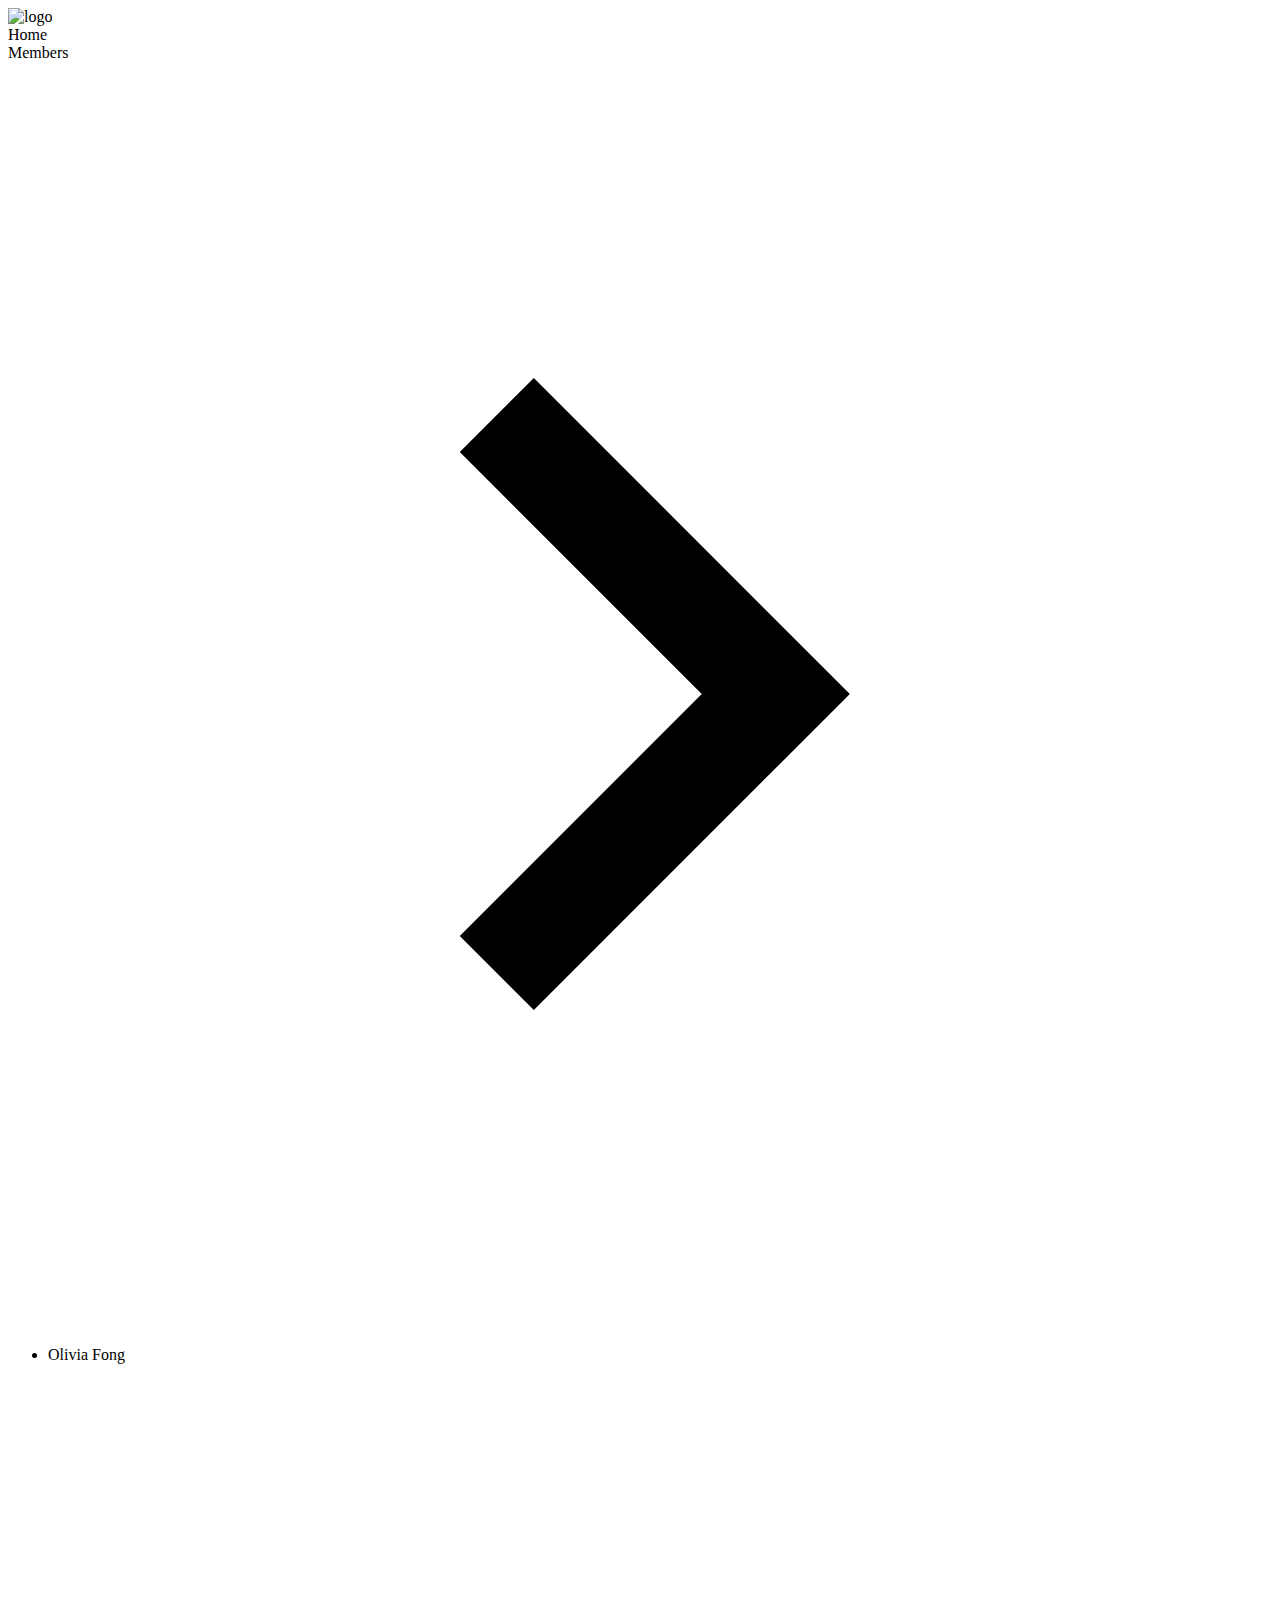
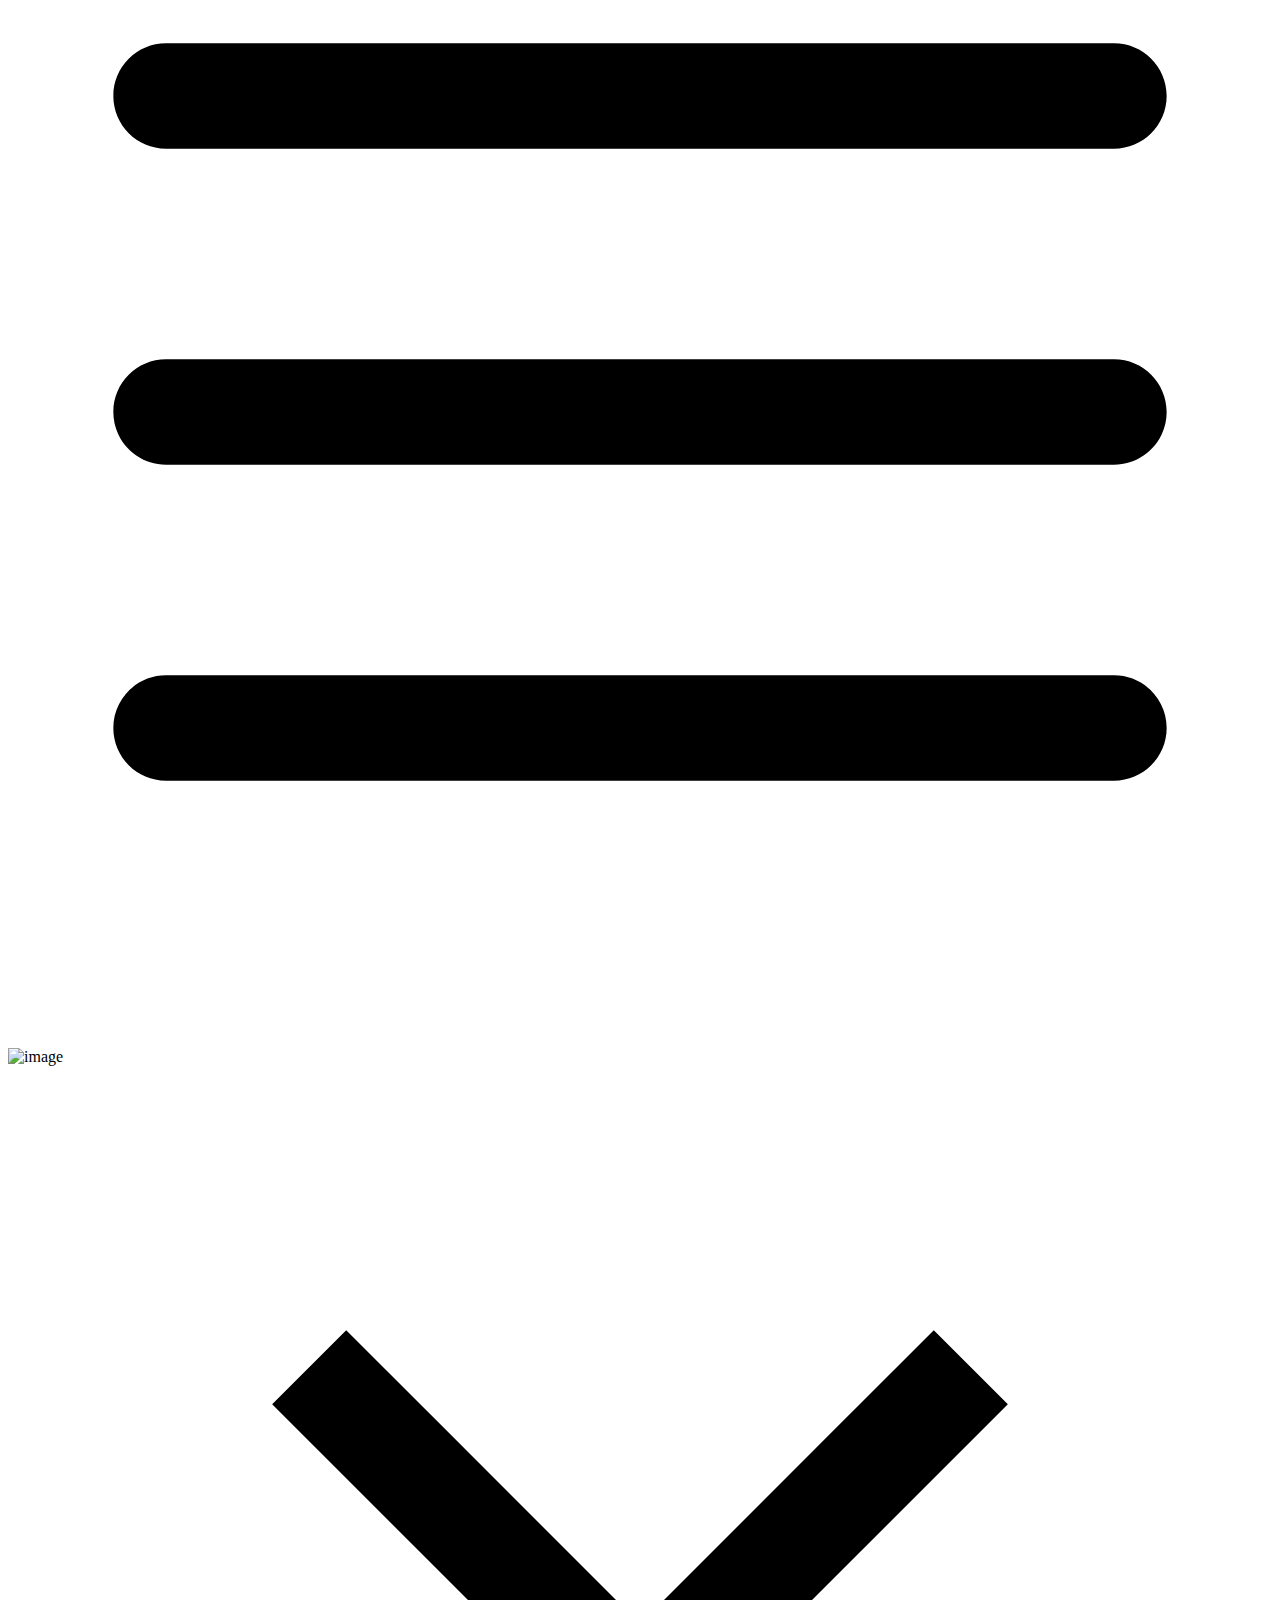
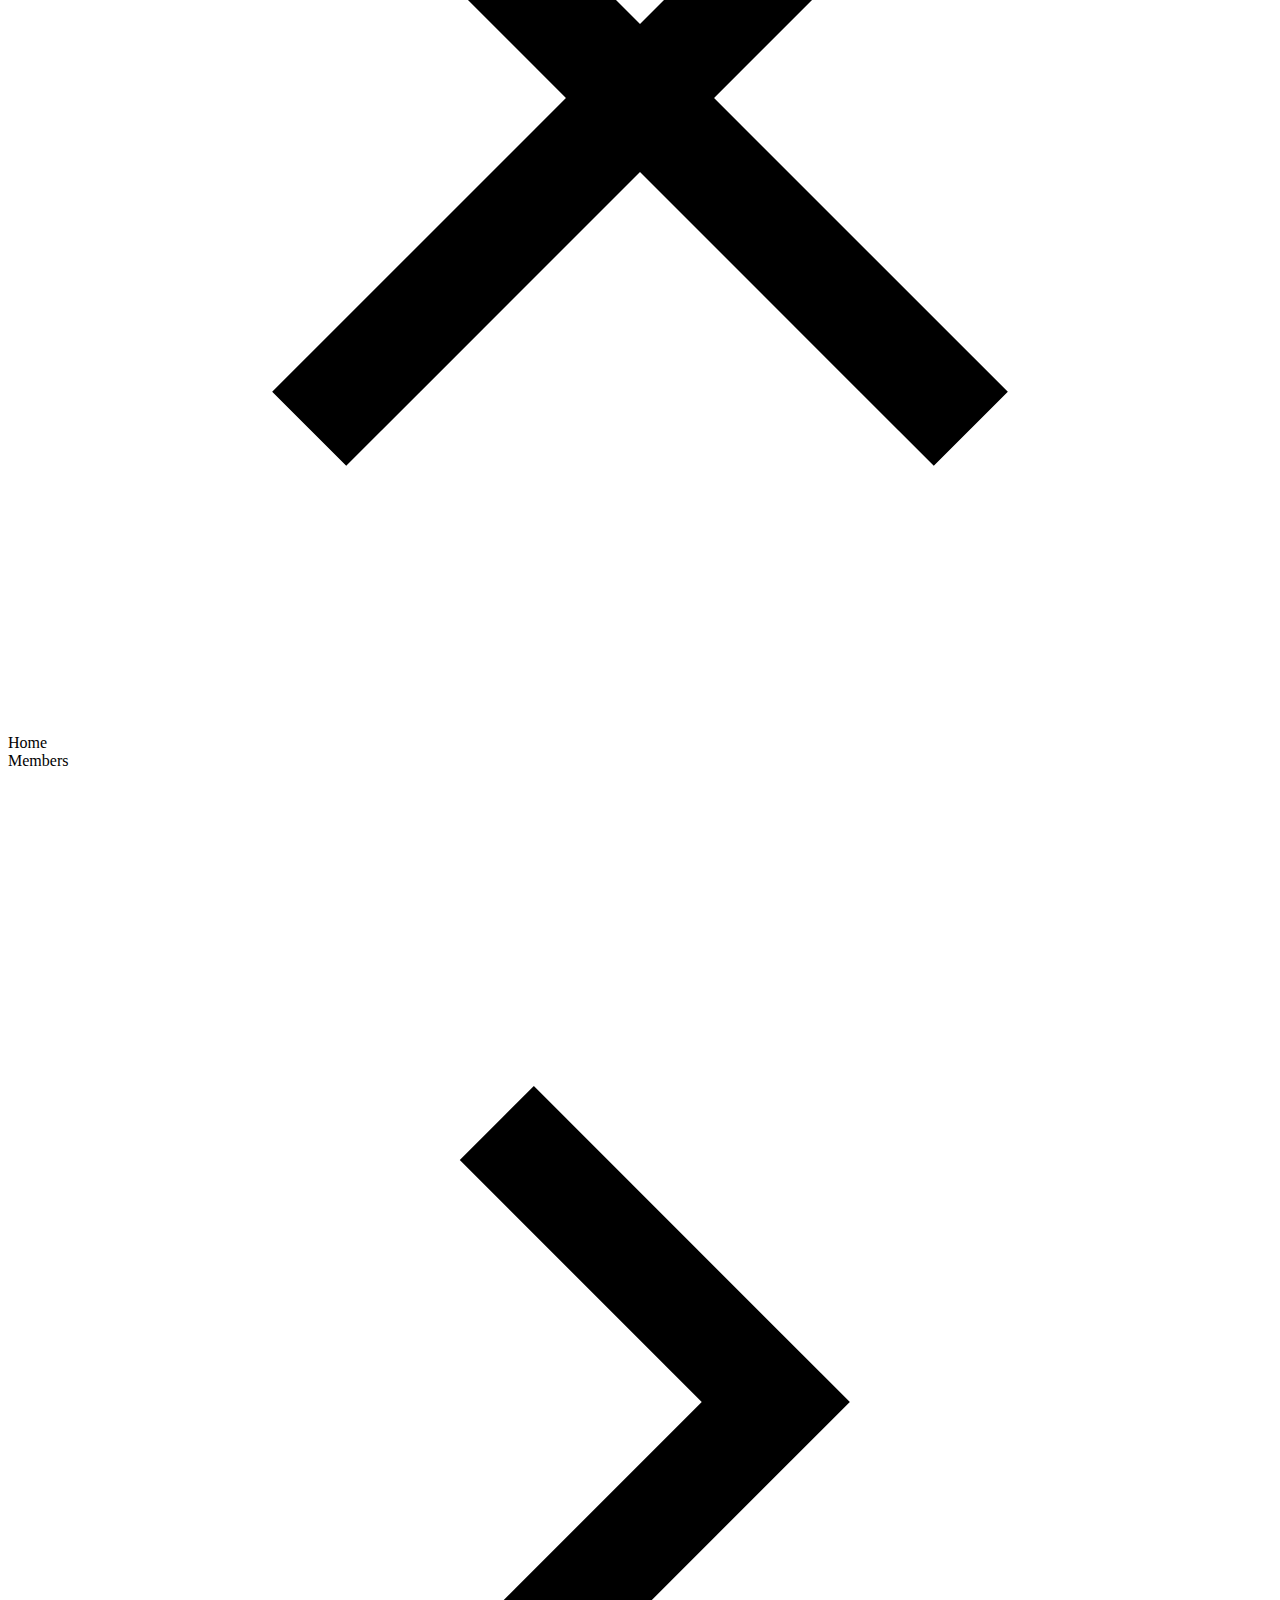
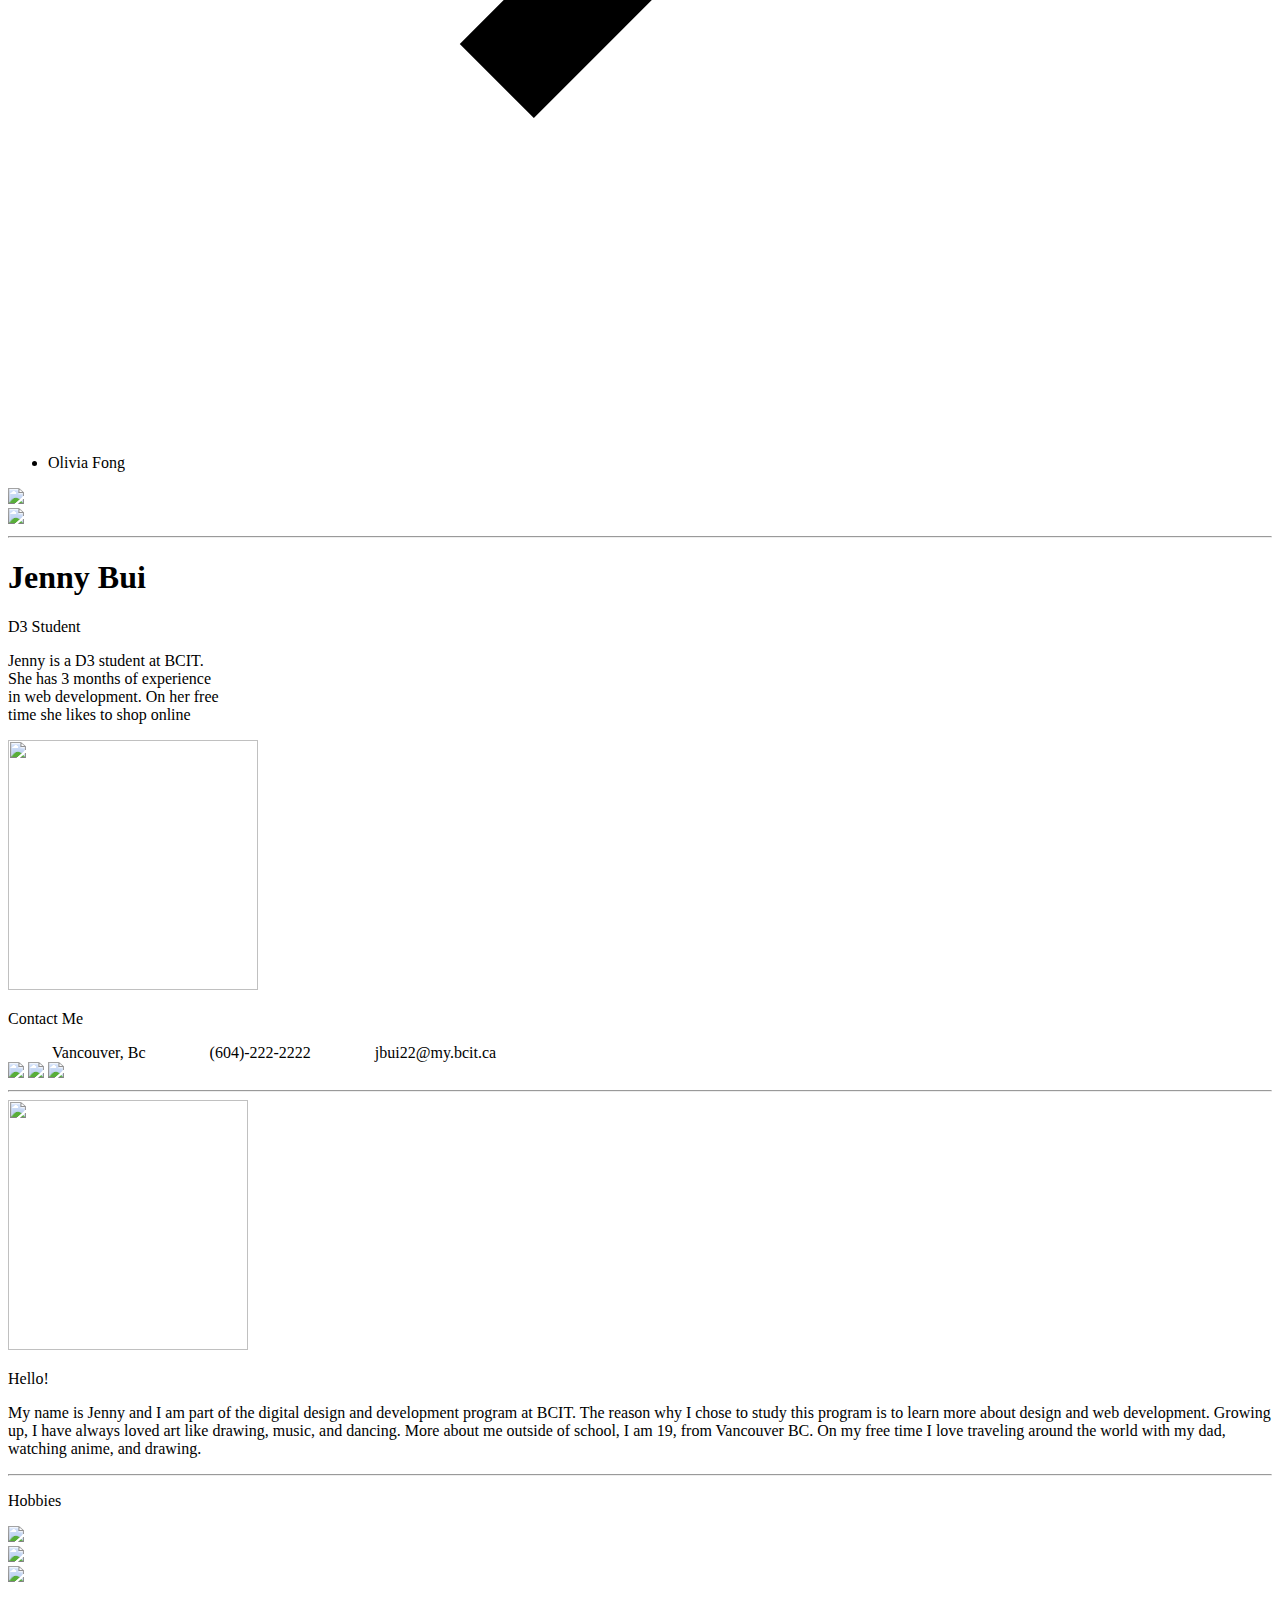
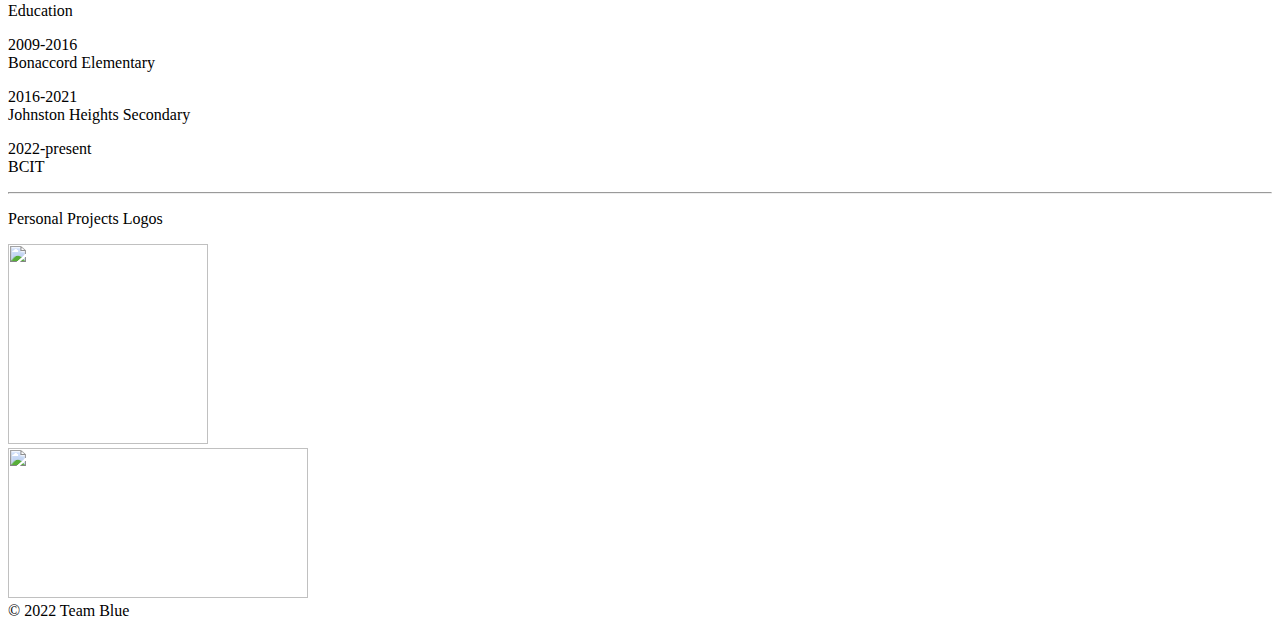
==== jenny-profile.html @ 0dcc8e55 "Create jenny-profile.html" ====
<!DOCTYPE html>
<html lang="en">

<head>
  <title>Jenny's Personal Profile</title>
  <meta charset=" UTF-8">
  <meta http-equiv="X-UA-compatible" content="If-edge">
  <meta name="viewpoint" content="width-device-width, intial-scale-1.0">
  <link rel="stylesheet" href="jenny-style.css">
</head>


<body>

  <div>
    <link href="./nav-bar.css" rel="stylesheet" />
    <div class="nav-bar-container">
      <header data-="" role="Header" class="nav-bar-header">
        <div class="nav-bar-container1">
          <div class="nav-bar-container2">
            <img alt="logo" src="assets/logo-200h.png" class="nav-bar-image" />
            <div class="nav-bar-nav">
              <nav class="navigation-links1-nav navigation-links1-root-class-name12">
                <span class="navigation-links1-text"><span>Home</span></span>
                <div data=""="-dropdown" class="navigation-links1--dropdown list-item">
                  <div data=""="-dropdown-toggle" class="navigation-links1-dropdown-toggle">
                    <span class="navigation-links1-text1">Members</span>
                    <div data=""="-dropdown-arrow" class="navigation-links1-dropdown-arrow">
                      <svg viewBox="0 0 1024 1024" class="navigation-links1-icon">
                        <path d="M366 708l196-196-196-196 60-60 256 256-256 256z"></path>
                      </svg>
                    </div>
                  </div>
                  <ul data=""="-dropdown-list" class="navigation-links1-dropdown-list">
                    <li data=""="-dropdown" class="navigation-links1-dropdown list-item">
                      <div data=""="-dropdown-toggle" class="navigation-links1-dropdown-toggle1">
                        <div class="navigation-links1-container">
                          <span class="navigation-links1-text2">Olivia Fong</span>
                        </div>
                      </div>
                    </li>
                  </ul>
                </div>
              </nav>
            </div>
          </div>
        </div>
        <div data="" role="BurgerMenu" class="nav-bar-burger-menu">
          <svg viewBox="0 0 1024 1024" class="nav-bar-icon">
            <path
              d="M128 554.667h768c23.552 0 42.667-19.115 42.667-42.667s-19.115-42.667-42.667-42.667h-768c-23.552 0-42.667 19.115-42.667 42.667s19.115 42.667 42.667 42.667zM128 298.667h768c23.552 0 42.667-19.115 42.667-42.667s-19.115-42.667-42.667-42.667h-768c-23.552 0-42.667 19.115-42.667 42.667s19.115 42.667 42.667 42.667zM128 810.667h768c23.552 0 42.667-19.115 42.667-42.667s-19.115-42.667-42.667-42.667h-768c-23.552 0-42.667 19.115-42.667 42.667s19.115 42.667 42.667 42.667z">
            </path>
          </svg>
        </div>
        <div data="" role="MobileMenu" class="nav-bar-mobile-menu">
          <nav class="nav-bar-nav1">
            <div class="nav-bar-container3">
              <img alt="image" src="" class="nav-bar-image1" />
              <div data="" role="CloseMobileMenu" class="nav-bar-close-mobile-menu">
                <svg viewBox="0 0 1024 1024" class="nav-bar-icon2">
                  <path
                    d="M810 274l-238 238 238 238-60 60-238-238-238 238-60-60 238-238-238-238 60-60 238 238 238-238z">
                  </path>
                </svg>
              </div>
            </div>
            <nav class="navigation-links1-nav navigation-links1-root-class-name14">
              <span class="navigation-links1-text"><span>Home</span></span>
              <div data=""="-dropdown" class="navigation-links1--dropdown list-item">
                <div data=""="-dropdown-toggle" class="navigation-links1-dropdown-toggle">
                  <span class="navigation-links1-text1">Members</span>
                  <div data=""="-dropdown-arrow" class="navigation-links1-dropdown-arrow">
                    <svg viewBox="0 0 1024 1024" class="navigation-links1-icon">
                      <path d="M366 708l196-196-196-196 60-60 256 256-256 256z"></path>
                    </svg>
                  </div>
                </div>
                <ul data=""="-dropdown-list" class="navigation-links1-dropdown-list">
                  <li data=""="-dropdown" class="navigation-links1-dropdown list-item">
                    <div data=""="-dropdown-toggle" class="navigation-links1-dropdown-toggle1">
                      <div class="navigation-links1-container">
                        <span class="navigation-links1-text2">Olivia Fong</span>
                      </div>
                    </div>
                  </li>
                </ul>
              </div>
            </nav>
          </nav>
        </div>
      </header>
    </div>
  </div>



  <div class="background2">
    <img src="images/rectangle.png">
  </div>

  <div class="container">
    <div class=" aura"> <img src="images/aura (4).png"> </div>

    <hr class="line2">

    <div class=content>
      <div class="info">
        <div class=name>
          <h1>
            <span class="word">Jenny<span class="superscript"></span> </span>
            <span class="word">Bui</span>
          </h1>
        </div>

        <div class=occupation> D3 Student</div>
        <div class=desc>
          <p>Jenny is a D3 student at BCIT. <br> She has 3 months of experience<br> in web development. On her
            free
            <br> time she likes to shop online <br>
          </p>
        </div>
      </div>
      <div class="pfp"><img src="images/pfp.png" width="250px" height="250">
      </div>
    </div>





    <div class="contact">
      <div class="contact-body">

        <p>Contact Me</p>

        <div class="box"></div>


      </div>


      <div class="info">
        <div> &nbsp; &nbsp; &nbsp;&nbsp; &nbsp;&nbsp; &nbsp;Vancouver, Bc
          &nbsp;&nbsp;&nbsp;&nbsp;&nbsp;&nbsp;&nbsp;&nbsp;&nbsp; &nbsp; &nbsp; &nbsp;(604)-222-2222
          &nbsp;&nbsp;&nbsp;&nbsp;&nbsp;&nbsp;&nbsp;&nbsp; &nbsp; &nbsp; &nbsp; jbui22@my.bcit.ca &nbsp;&nbsp;
          &nbsp; </div>
      </div>
      <div class="icons">
        <img src="images/location.png">
        <img src="images/call.png">
        <img src="images/mail.png" ">
            </div>

            <hr>

        </div>









        <div class=" aboutme">
        <div class="image2"><img src="images/pfp2.jpg" width="240px" height="250px"></div>

        <div>

          <p class="abouttitle">Hello!</p>
          <p class="para"> My name is Jenny and I am part of the digital design and development program at BCIT. The
            reason why I chose to study this program is to learn more about design and web development. Growing up,
            I have always loved art like drawing, music, and dancing.
            More about me outside of school, I am 19, from Vancouver BC. On my free time I love traveling around the
            world with my dad, watching anime, and drawing. </p>
        </div>


      </div>


      <hr class="line3">

      <div class="hobbies">

        <p class="hobbies-title">Hobbies</p>

        <div class="drawings">

          <div class="drawing1">
            <img src="images/drawing1.jpg" width=195px;>
          </div>
          <div class="drawing2">
            <img src="images/drawing2.jpg" width="195px">
          </div>
          <div class="drawing3">
            <img src="images/drawing3.jpg" width="195px">
          </div>
        </div>
      </div>



      <div class="education">
        <p class="edutitle">Education</p>
        <div class="edubox">
          <div class="education1"></div>
          <div class="education2"></div>
          <div class="education3"></div>
        </div>

        <div class="schools">
          <p class="elem"> 2009-2016 <br> Bonaccord Elementary</p>
          <p class="high"> 2016-2021 <br> Johnston Heights Secondary</p>
          <p class="uni"> 2022-present <br> BCIT</p>
        </div>

      </div>



      <div class="personalprojects">

        <hr>
        <p class="titlepp">Personal Projects Logos</p>

        <div class="logos">
          <div class="project1">
            <img src="images/logo1.png" width="200px" height="200px">
          </div>
          <div class="project2">
            <img src="images/shapes gradient.png" width="300px" height="150px">
          </div>
        </div>


        <div>
          <link href="./footer.css" rel="stylesheet" />
          <div class="footer-container">
            <div class="footer-section-seperator"></div>
            <div class="footer-container1">
              <span class="footer-text"><span>© 2022 Team Blue</span></span>
            </div>
          </div>
        </div>




      </div>

</body>

<html>

</html>
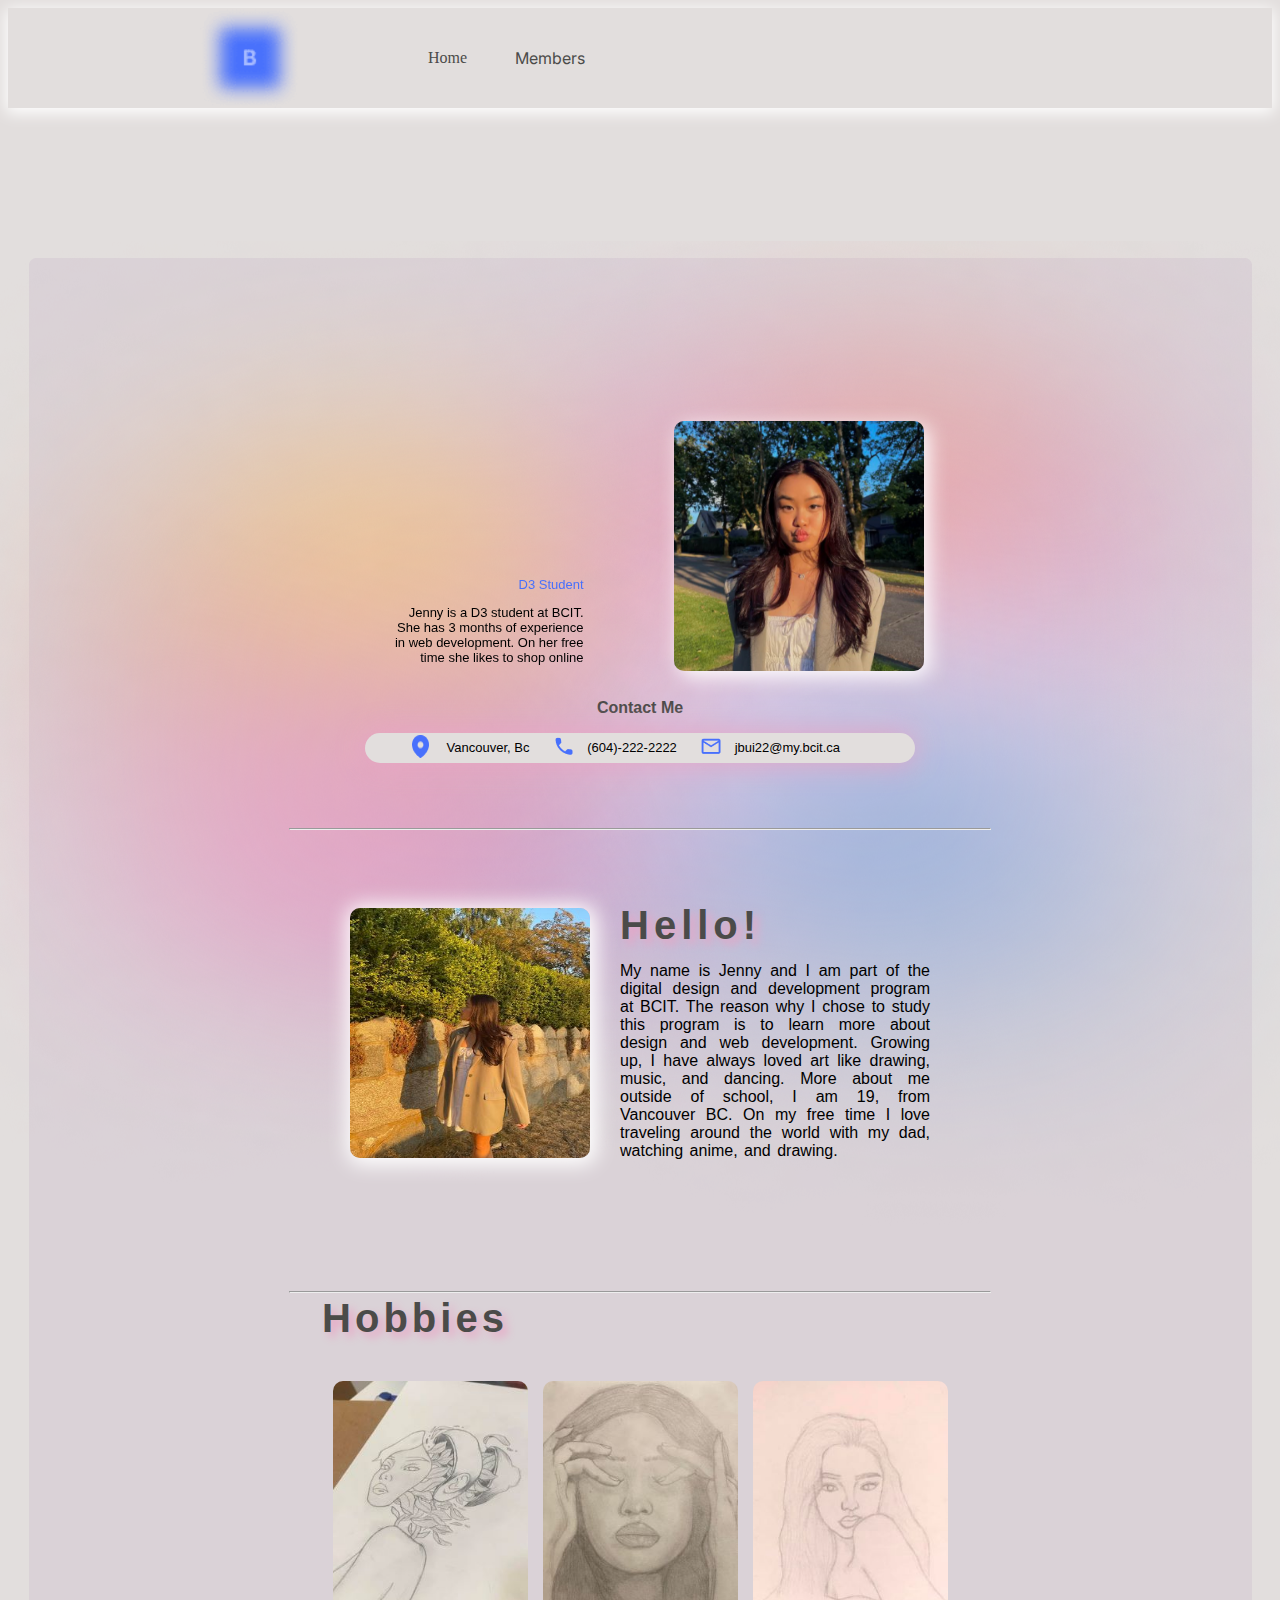
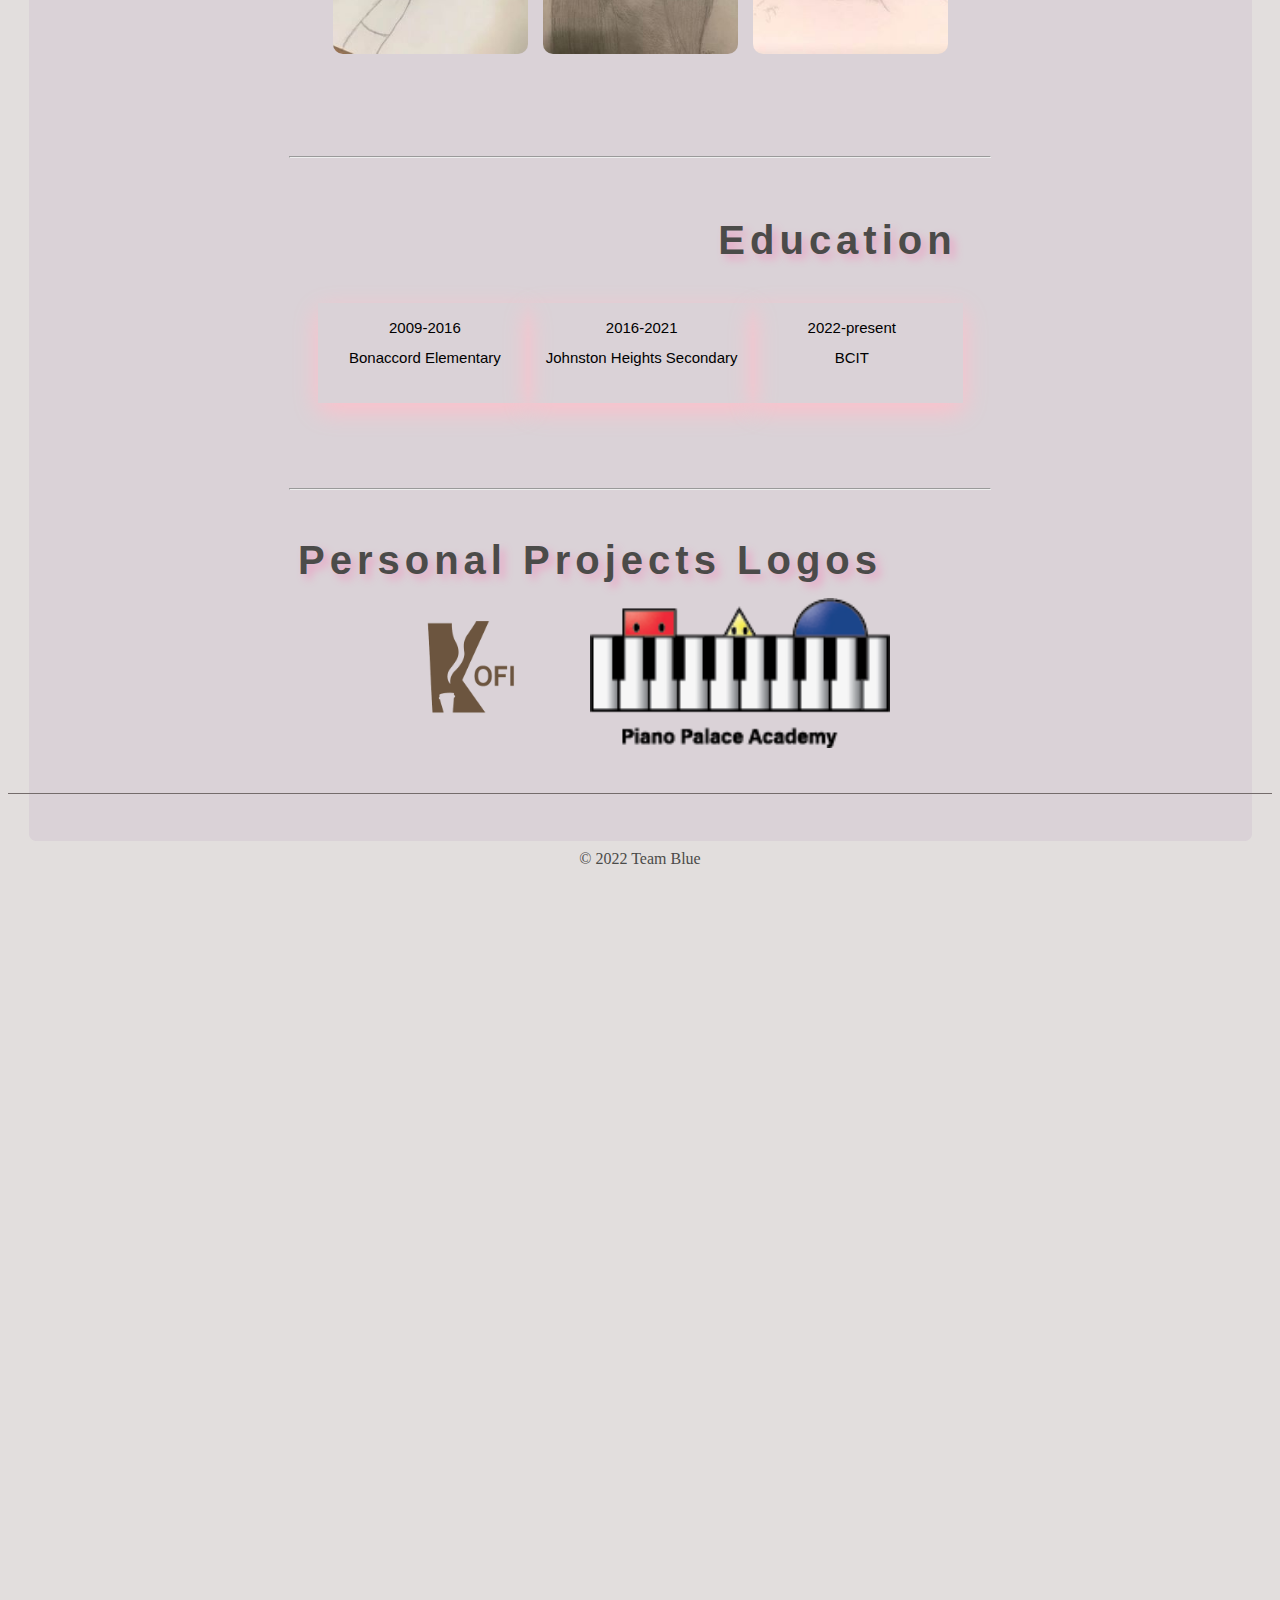
==== commit a33e28ed: "main" ====
--- a/jenny-profile.html
+++ b/jenny-profile.html
@@ -7,6 +7,18 @@
   <meta http-equiv="X-UA-compatible" content="If-edge">
   <meta name="viewpoint" content="width-device-width, intial-scale-1.0">
   <link rel="stylesheet" href="jenny-style.css">
+  <link
+      rel="stylesheet"
+      href="https://fonts.googleapis.com/css2?family=Inter:wght@100;200;300;400;500;600;700;800;900&amp;display=swap"
+      data-tag="font"
+    />
+    <link
+      rel="stylesheet"
+      href="https://fonts.googleapis.com/css2?family=DM+Mono:ital,wght@0,300;0,400;0,500;1,300;1,400;1,500&amp;display=swap"
+      data-tag="font"
+    />
+    <link rel="stylesheet" href="./style.css" />
+
 </head>
 
 
@@ -15,82 +27,34 @@
   <div>
     <link href="./nav-bar.css" rel="stylesheet" />
     <div class="nav-bar-container">
-      <header data-="" role="Header" class="nav-bar-header">
+      <header data-role="Header" class="nav-bar-header">
         <div class="nav-bar-container1">
           <div class="nav-bar-container2">
-            <img alt="logo" src="assets/logo-200h.png" class="nav-bar-image" />
+            <a href="index.html" class="nav-bar-navlink">
+              <img
+                alt="logo"
+                src="assets/blueteam-logo.png"
+                class="nav-bar-logo"
+              />
+            </a>
             <div class="nav-bar-nav">
-              <nav class="navigation-links1-nav navigation-links1-root-class-name12">
-                <span class="navigation-links1-text"><span>Home</span></span>
-                <div data=""="-dropdown" class="navigation-links1--dropdown list-item">
-                  <div data=""="-dropdown-toggle" class="navigation-links1-dropdown-toggle">
-                    <span class="navigation-links1-text1">Members</span>
-                    <div data=""="-dropdown-arrow" class="navigation-links1-dropdown-arrow">
-                      <svg viewBox="0 0 1024 1024" class="navigation-links1-icon">
-                        <path d="M366 708l196-196-196-196 60-60 256 256-256 256z"></path>
-                      </svg>
-                    </div>
-                  </div>
-                  <ul data=""="-dropdown-list" class="navigation-links1-dropdown-list">
-                    <li data=""="-dropdown" class="navigation-links1-dropdown list-item">
-                      <div data=""="-dropdown-toggle" class="navigation-links1-dropdown-toggle1">
-                        <div class="navigation-links1-container">
-                          <span class="navigation-links1-text2">Olivia Fong</span>
-                        </div>
-                      </div>
-                    </li>
-                  </ul>
-                </div>
+              <nav
+                class="navigation-links1-nav navigation-links1-root-class-name12"
+              >
+                <a href="index.html" class="navigation-links1-text">
+                  <span>Home</span>
+                </a>
+                <a href="members.html" class="navigation-links1-text1">
+                  <span>Members</span>
+                </a>
               </nav>
             </div>
           </div>
-        </div>
-        <div data="" role="BurgerMenu" class="nav-bar-burger-menu">
-          <svg viewBox="0 0 1024 1024" class="nav-bar-icon">
-            <path
-              d="M128 554.667h768c23.552 0 42.667-19.115 42.667-42.667s-19.115-42.667-42.667-42.667h-768c-23.552 0-42.667 19.115-42.667 42.667s19.115 42.667 42.667 42.667zM128 298.667h768c23.552 0 42.667-19.115 42.667-42.667s-19.115-42.667-42.667-42.667h-768c-23.552 0-42.667 19.115-42.667 42.667s19.115 42.667 42.667 42.667zM128 810.667h768c23.552 0 42.667-19.115 42.667-42.667s-19.115-42.667-42.667-42.667h-768c-23.552 0-42.667 19.115-42.667 42.667s19.115 42.667 42.667 42.667z">
-            </path>
-          </svg>
-        </div>
-        <div data="" role="MobileMenu" class="nav-bar-mobile-menu">
-          <nav class="nav-bar-nav1">
-            <div class="nav-bar-container3">
-              <img alt="image" src="" class="nav-bar-image1" />
-              <div data="" role="CloseMobileMenu" class="nav-bar-close-mobile-menu">
-                <svg viewBox="0 0 1024 1024" class="nav-bar-icon2">
-                  <path
-                    d="M810 274l-238 238 238 238-60 60-238-238-238 238-60-60 238-238-238-238 60-60 238 238 238-238z">
-                  </path>
-                </svg>
-              </div>
-            </div>
-            <nav class="navigation-links1-nav navigation-links1-root-class-name14">
-              <span class="navigation-links1-text"><span>Home</span></span>
-              <div data=""="-dropdown" class="navigation-links1--dropdown list-item">
-                <div data=""="-dropdown-toggle" class="navigation-links1-dropdown-toggle">
-                  <span class="navigation-links1-text1">Members</span>
-                  <div data=""="-dropdown-arrow" class="navigation-links1-dropdown-arrow">
-                    <svg viewBox="0 0 1024 1024" class="navigation-links1-icon">
-                      <path d="M366 708l196-196-196-196 60-60 256 256-256 256z"></path>
-                    </svg>
-                  </div>
-                </div>
-                <ul data=""="-dropdown-list" class="navigation-links1-dropdown-list">
-                  <li data=""="-dropdown" class="navigation-links1-dropdown list-item">
-                    <div data=""="-dropdown-toggle" class="navigation-links1-dropdown-toggle1">
-                      <div class="navigation-links1-container">
-                        <span class="navigation-links1-text2">Olivia Fong</span>
-                      </div>
-                    </div>
-                  </li>
-                </ul>
-              </div>
-            </nav>
-          </nav>
         </div>
       </header>
     </div>
   </div>
+  
 
 
 
--- a/jenny-style.css
+++ b/jenny-style.css
@@ -0,0 +1,867 @@
+
+
+
+
+.navigation-links1-nav {
+  flex: 0 0 auto;
+  width: auto;
+  display: flex;
+  align-items: center;
+  flex-direction: row;
+}
+.navigation-links1-text {
+  color: var(--dl-color-colours-text);
+  transition: 0.3s;
+  text-decoration: none;
+}
+.navigation-links1-text:hover {
+  color: var(--dl-color-colours-dove-gray);
+}
+.navigation-links1-text1 {
+  color: var(--dl-color-colours-text);
+  transition: 0.3s;
+  margin-left: var(--dl-space-space-tripleunit);
+  text-decoration: none;
+}
+.navigation-links1-text1:hover {
+  color: var(--dl-color-colours-dove-gray);
+}
+
+
+
+
+
+
+
+
+.navigation-links1-root-class-name12 {
+  align-self: center;
+  margin-left: var(--dl-space-space-sixunit);
+}
+@media(max-width: 767px) {
+  .navigation-links1-nav {
+    width: auto;
+    height: 24px;
+    align-items: flex-start;
+    flex-direction: row;
+  }
+  .navigation-links1-text {
+    margin-bottom: var(--dl-space-space-unit);
+  }
+  .navigation-links1-text1 {
+    margin-bottom: var(--dl-space-space-unit);
+  }
+  .navigation-links1-root-class-name12 {
+    margin-left: 0px;
+  }
+}
+@media(max-width: 479px) {
+  .navigation-links1-nav {
+    height: 24px;
+    align-items: flex-start;
+    flex-direction: row;
+  }
+  .navigation-links1-root-class-name12 {
+    margin-left: var(--dl-space-space-doubleunit);
+  }
+}
+
+.nav-bar-container {
+  width: 100%;
+  height: 100px;
+  display: flex;
+  position: relative;
+  align-items: flex-start;
+  flex-direction: column;
+}
+.nav-bar-header {
+  width: 100%;
+  display: flex;
+  max-width: auto;
+  box-shadow: 0px 3px 15px 2px #ffffff;
+  align-items: center;
+  justify-content: space-between;
+  background-color: var(--dl-color-colours-bg-color);
+}
+.nav-bar-container1 {
+  display: flex;
+  align-items: center;
+  margin-left: var(--dl-space-space-sixunit);
+  justify-content: center;
+}
+.nav-bar-container2 {
+  flex: 0 0 auto;
+  display: flex;
+  align-items: center;
+  margin-left: var(--dl-space-space-sixunit);
+  flex-direction: row;
+}
+.nav-bar-navlink {
+  display: contents;
+}
+.nav-bar-logo {
+  width: 100px;
+  height: 100px;
+  text-decoration: none;
+}
+.nav-bar-nav {
+  display: flex;
+  align-items: center;
+  padding-left: 32px;
+  flex-direction: row;
+}
+
+
+
+
+
+
+
+@media(max-width: 767px) {
+  .nav-bar-header {
+    padding-left: 32px;
+    padding-right: 32px;
+  }
+  .nav-bar-container2 {
+    width: auto;
+    height: auto;
+    margin-left: 0px;
+  }
+  .nav-bar-nav {
+    width: 411px;
+    height: auto;
+  }
+}
+@media(max-width: 479px) {
+  .nav-bar-header {
+    height: 112px;
+    padding-top: 0px;
+    padding-left: 0px;
+    padding-right: 0px;
+    padding-bottom: 0px;
+  }
+  .nav-bar-container1 {
+    position: relative;
+  }
+  .nav-bar-container2 {
+    top: -30px;
+    left: -70px;
+    width: 289px;
+    height: 58px;
+    position: absolute;
+    margin-left: 0px;
+    flex-direction: row;
+    justify-content: center;
+  }
+  .nav-bar-logo {
+    width: 63px;
+    height: 63px;
+    margin-right: 0px;
+  }
+  .nav-bar-nav {
+    width: auto;
+    margin-right: var(--dl-space-space-doubleunit);
+    padding-left: 0px;
+  }
+}
+
+
+
+body {
+
+  overflow-y: scroll;
+  overflow-x: hidden;
+  background-color: rgba(226, 222, 221, 1);
+}
+
+.container {
+  display: flex;
+  justify-content: center;
+  flex-direction: column;
+}
+
+
+.aura {
+
+  display: flex;
+  justify-content: center;
+  margin-top: -2200px;
+  height: 1000px;
+
+
+}
+
+
+.info {
+  margin-right: 15px;
+
+
+}
+
+.content {
+  position: relative;
+  bottom: 900px;
+  margin: auto;
+  display: flex;
+  justify-content: center;
+
+
+}
+
+.pfp img {
+
+  margin-left: 5px;
+  border-radius: 10px;
+  box-shadow: 5px 5px 20px white;
+
+}
+
+.occupation {
+  position: relative;
+  right: 70px;
+  top: -35px;
+  text-align: right;
+  font-family: Arial, Helvetica, sans-serif;
+  color: rgba(72, 112, 252, 1)
+}
+
+
+.desc {
+  position: relative;
+  right: 70px;
+  top: -35px;
+  font-weight: 10px;
+  font-family: Arial, Helvetica, sans-serif;
+  font-size: small;
+  text-align: right;
+}
+
+
+
+.box {
+  border-radius: 15px;
+  height: 30px;
+  width: 550px;
+  background-color: rgba(226, 222, 221, 1);
+  box-shadow: 0px 0px 30px rgba(233, 165, 197, 1);
+}
+
+
+
+.contact-body {
+  display: flex;
+  align-items: center;
+  flex-direction: column;
+  margin-top: -930px;
+  font-family: Arial, Helvetica, sans-serif;
+  font-weight: 600;
+  color: rgba(75, 75, 73, 1);
+
+}
+
+
+.icons {
+  display: flex;
+  justify-content: center;
+  gap: 123px;
+  margin-right: 145px;
+  margin-top: -20px;
+
+}
+
+.info {
+  text-align: center;
+  margin-top: -23px;
+  font-family: Arial, Helvetica, sans-serif;
+  font-size: small;
+}
+
+
+
+@keyframes pop-word {
+  to {
+    transform: rotateX(0);
+  }
+}
+
+@keyframes show {
+  to {
+    opacity: 1;
+  }
+}
+
+h1 {
+  color: rgba(75, 75, 73, 1);
+  font-family: Arial, Helvetica, sans-serif;
+  font-size: 4rem;
+  line-height: 1;
+  letter-spacing: 8px;
+}
+
+.word {
+  display: block;
+  animation: show 0.01s forwards, pop-word 1.5s forwards;
+  animation-timing-function: cubic-bezier(0.14, 1.23, 0.33, 1.16);
+  opacity: 0;
+  transform: rotateX(120deg);
+  transform-origin: 50% 100%;
+}
+
+.word:nth-of-type(2) {
+  margin-left: 170px;
+
+  animation-delay: 1.5s;
+
+  color: rgba(72, 112, 252, 1);
+}
+
+
+.abouttitle {
+  text-align: start;
+  font-family: Arial, Helvetica, sans-serif;
+  font-weight: 600;
+  font-size: 40px;
+  letter-spacing: 5px;
+  margin-bottom: -2px;
+  color: rgba(75, 75, 73, 1);
+  text-shadow: 5px 5px 8px rgba(233, 165, 197, 1);
+
+
+}
+
+.aboutme {
+  width: fit-content;
+  display: flex;
+  flex-direction: row;
+  width: 580px;
+  align-self: center;
+  margin-top: -750px;
+  margin-bottom: 500px;
+  font-family: Arial, Helvetica, sans-serif;
+  word-spacing: 2px;
+  text-align: justify;
+  grid-area: a;
+}
+
+.image2 img {
+  display: flex;
+  margin-right: 30px;
+  margin-top: 45px;
+  border-radius: 10px;
+  box-shadow: 2px 2px 20px 5px white;
+}
+
+
+
+.drawings img {
+  border-radius: 10px;
+}
+
+.drawings {
+
+  display: flex;
+  margin-bottom: 3000px;
+  gap: 15px;
+
+}
+
+.drawing1 img:hover {
+  transform: scale(1.2);
+  box-shadow: 0px 0px 30px 10px white;
+
+
+
+}
+
+.drawing2 img:hover {
+  transform: scale(1.2);
+  box-shadow: 0px 0px 30px 10px white;
+
+
+}
+
+.drawing3 img:hover {
+  transform: scale(1.2);
+  box-shadow: 0px 0px 30px 10px white;
+
+}
+
+.hobbies-title {
+  color: rgba(75, 75, 73, 1);
+  font-family: Arial, Helvetica, sans-serif;
+  font-weight: 600;
+  margin-top: -40px;
+  letter-spacing: 4px;
+  font-size: 40px;
+  text-shadow: 5px 5px 8px rgba(233, 165, 197, 1);
+  display: flex;
+  justify-content: center;
+  margin-right: 450px;
+
+
+}
+
+.hobbies {
+  margin-top: -420px;
+  display: flex;
+  align-items: center;
+  flex-direction: column;
+
+}
+
+.background2 {
+  display: flex;
+  justify-content: center;
+  margin-top: 150px;
+
+
+
+
+}
+
+
+.education1 {
+  width: 210px;
+  height: 100px;
+  box-shadow: pink 0px 8px 24px;
+
+
+}
+
+
+.education2 {
+  width: 225px;
+  height: 100px;
+  box-shadow: pink 0px 8px 24px;
+
+}
+
+
+.education3 {
+  width: 210px;
+  height: 100px;
+
+  box-shadow: pink 0px 8px 24px;
+
+
+}
+
+.edubox {
+  display: flex;
+  justify-content: center;
+}
+
+.education {
+  display: flex;
+  justify-content: center;
+  flex-direction: column;
+  position: relative;
+  bottom: 2880px;
+
+}
+
+.edutitle {
+  display: flex;
+  justify-content: center;
+  font-size: 40px;
+  font-family: Arial, Helvetica, sans-serif;
+  font-weight: 600;
+  letter-spacing: 5px;
+  color: rgba(75, 75, 73, 1);
+  text-shadow: 5px 5px 8px rgba(233, 165, 197, 1);
+  margin-left: 395px;
+
+}
+
+hr {
+  display: flex;
+  width: 700px;
+  background-color: white;
+  margin-top: 70px;
+
+}
+
+.schools {
+  display: flex;
+  justify-content: center;
+  gap: 60px;
+  margin-top: -105px;
+  margin-right: 60px;
+  font-family: Arial, Helvetica, sans-serif;
+  font-size: 15px;
+  line-height: 30px;
+
+}
+
+.elem {
+  text-align: center;
+  position: relative;
+  left: 15px;
+
+}
+
+.high {
+  text-align: center;
+}
+
+.uni {
+  text-align: center;
+  position: relative;
+  left: 10px;
+}
+
+.line2 {
+  position: relative;
+  top: -20px;
+}
+
+.line3 {
+  position: relative;
+  bottom: -10px;
+}
+
+
+
+.titlepp {
+  font-size: 40px;
+  font-family: Arial, Helvetica, sans-serif;
+  font-weight: 600;
+  letter-spacing: 5px;
+  color: rgba(75, 75, 73, 1);
+  text-shadow: 5px 5px 8px rgba(233, 165, 197, 1);
+  margin-right: 100px;
+}
+
+.personalprojects {
+  display: flex;
+  flex-direction: column;
+  text-align: center;
+  margin-top: -2850px;
+}
+
+.logos {
+  display: flex;
+  justify-content: center;
+
+}
+
+
+
+.project1 {
+  margin-top: -50px;
+}
+
+.project2 {
+  margin-top: -25px;
+}
+
+
+
+
+.navigation-links1-nav {
+  flex: 0 0 auto;
+  display: flex;
+  align-items: center;
+  flex-direction: row;
+}
+
+.navigation-links1-text {
+  color: var(--dl-color-colours-text);
+}
+
+.navigation-links1--dropdown {
+  cursor: pointer;
+  display: inline-block;
+  position: relative;
+  border-radius: 2px;
+}
+
+.navigation-links1-dropdown-toggle {
+  fill: #595959;
+  color: #595959;
+  width: 100%;
+  display: inline-flex;
+  align-items: center;
+  margin-left: 32px;
+  border-radius: 2px;
+}
+
+.navigation-links1-text1 {
+  font-size: 16px;
+  font-style: normal;
+  text-align: center;
+  font-family: Inter;
+  font-weight: 400;
+  line-height: 1.55;
+  margin-right: 4px;
+  text-transform: none;
+  vertical-align: middle;
+  text-decoration: none;
+}
+
+.navigation-links1-dropdown-arrow {
+  transition: 0.3s;
+}
+
+.navigation-links1-icon {
+  width: 24px;
+  height: 24px;
+}
+
+.navigation-links1-dropdown-list {
+  left: 0%;
+  width: max-content;
+  display: none;
+  z-index: 100;
+  position: absolute;
+  min-width: 100%;
+  transition: 0.3s;
+  align-items: stretch;
+  border-radius: 4px;
+  flex-direction: column;
+  list-style-type: none;
+  list-style-position: inside;
+}
+
+.navigation-links1-dropdown {
+  top: 1px;
+  left: 22px;
+  width: 84px;
+  cursor: pointer;
+  display: inline-block;
+  position: absolute;
+}
+
+.navigation-links1-dropdown-toggle1 {
+  fill: #595959;
+  color: #595959;
+  width: auto;
+  display: inline-flex;
+  transition: 0.3s;
+  align-items: center;
+  padding-top: var(--dl-space-space-halfunit);
+  padding-left: var(--dl-space-space-halfunit);
+  border-radius: 4px;
+  padding-bottom: var(--dl-space-space-halfunit);
+  justify-content: center;
+}
+
+.navigation-links1-dropdown-toggle1:hover {
+  fill: #fff;
+  color: #fff;
+  background-color: #595959;
+}
+
+.navigation-links1-container {
+  flex: 0 0 auto;
+  width: auto;
+  height: auto;
+  display: flex;
+  position: relative;
+  flex-direction: column;
+}
+
+.navigation-links1-text2 {
+  width: 100%;
+  cursor: pointer;
+  display: flex;
+  font-size: 14px;
+  align-self: flex-end;
+  font-style: normal;
+  align-items: stretch;
+  font-weight: 500;
+  justify-content: center;
+}
+
+
+
+
+
+
+
+
+.navigation-links1-root-class-name12 {
+  margin-left: var(--dl-space-space-sixunit);
+}
+
+@media(max-width: 767px) {
+  .navigation-links1-nav {
+    align-items: flex-start;
+    flex-direction: column;
+  }
+
+  .navigation-links1-text {
+    margin-bottom: var(--dl-space-space-unit);
+  }
+}
+
+.nav-bar-container {
+  width: 100%;
+  height: 100px;
+  display: flex;
+  position: relative;
+  align-items: flex-start;
+  flex-direction: column;
+}
+
+.nav-bar-header {
+  width: 100%;
+  display: flex;
+  max-width: auto;
+  box-shadow: 0px 3px 15px 2px #ffffff;
+  align-items: center;
+  justify-content: space-between;
+  background-color: var(--dl-color-colours-bg-color);
+}
+
+.nav-bar-container1 {
+  display: flex;
+  align-items: center;
+  margin-left: var(--dl-space-space-sixunit);
+  justify-content: space-between;
+}
+
+.nav-bar-container2 {
+  flex: 0 0 auto;
+  display: flex;
+  align-items: center;
+  flex-direction: row;
+}
+
+.nav-bar-image {
+  width: 100px;
+  height: 100px;
+}
+
+.nav-bar-nav {
+  display: flex;
+  align-items: center;
+  padding-left: 32px;
+  flex-direction: row;
+}
+
+.nav-bar-burger-menu {
+  display: none;
+}
+
+.nav-bar-icon {
+  width: 16px;
+  height: 16px;
+  display: none;
+}
+
+.nav-bar-mobile-menu {
+  top: 0px;
+  left: 0px;
+  width: 100%;
+  height: 100vh;
+  display: none;
+  padding: 32px;
+  z-index: 100;
+  position: absolute;
+  flex-direction: column;
+  justify-content: space-between;
+  background-color: #fff;
+}
+
+.nav-bar-nav1 {
+  display: flex;
+  align-items: flex-start;
+  flex-direction: column;
+}
+
+.nav-bar-container3 {
+  width: 100%;
+  display: flex;
+  align-items: center;
+  margin-bottom: 48px;
+  justify-content: space-between;
+}
+
+.nav-bar-image1 {
+  height: 2rem;
+}
+
+.nav-bar-close-mobile-menu {
+  display: flex;
+  align-items: center;
+  justify-content: center;
+}
+
+.nav-bar-icon2 {
+  width: 16px;
+  height: 16px;
+}
+
+
+
+
+
+@media(max-width: 991px) {
+  .nav-bar-icon {
+    display: flex;
+  }
+}
+
+@media(max-width: 767px) {
+  .nav-bar-header {
+    padding-left: 32px;
+    padding-right: 32px;
+  }
+
+  .nav-bar-nav {
+    display: none;
+  }
+
+  .nav-bar-burger-menu {
+    display: flex;
+    align-items: center;
+    justify-content: center;
+  }
+}
+
+@media(max-width: 479px) {
+  .nav-bar-header {
+    padding: var(--dl-space-space-unit);
+  }
+
+  .nav-bar-mobile-menu {
+    padding: 16px;
+  }
+}
+
+
+.footer-container {
+  width: 100%;
+  height: 163px;
+  display: flex;
+  position: relative;
+  align-items: flex-start;
+  flex-direction: column;
+  justify-content: flex-start;
+}
+
+.footer-section-seperator {
+  flex: 0 0 auto;
+  width: 100%;
+  height: 0.5px;
+  display: flex;
+  margin-top: var(--dl-space-space-unit);
+  align-items: flex-start;
+  margin-bottom: var(--dl-space-space-unit);
+  background-color: var(--dl-color-colours-dove-gray);
+}
+
+.footer-container1 {
+  flex: 0 0 auto;
+  width: 100%;
+  height: 100px;
+  display: flex;
+  align-self: center;
+  align-items: center;
+  justify-content: center;
+}
+
+.footer-text {
+  color: var(--dl-color-colours-text);
+}
--- a/style.css
+++ b/style.css
@@ -0,0 +1,105 @@
+:root {
+  --dl-size-size-unit: 1rem;
+  --dl-space-space-unit: 1rem;
+  --dl-size-size-sixunit: 6rem;
+  --dl-color-colours-blue: rgba(72, 111, 251, 1);
+  --dl-color-colours-text: rgba(75, 75, 73, 1);
+  --dl-size-size-halfunit: 0.5rem;
+  --dl-color-colours-white: #ffffffff;
+  --dl-space-space-sixunit: 6rem;
+  --dl-size-size-doubleunit: 2rem;
+  --dl-size-size-tripleunit: 3rem;
+  --dl-space-space-halfunit: 0.5rem;
+  --dl-radius-radius-radius8: 8px;
+  --dl-color-colours-bg-color: #e2deddff;
+  --dl-color-default-dovegray: rgba(116, 108, 107, 1);
+  --dl-space-space-doubleunit: 2rem;
+  --dl-space-space-tripleunit: 3rem;
+  --dl-color-colours-dove-gray: #746c6bff;
+  --dl-color-default-lightblue: rgba(163, 183, 255, 1);
+  --dl-color-colours-pale-slate: #bcbbbcff;
+  --dl-color-default-naturalgray: rgba(142, 138, 135, 1);
+  --dl-color-default-backgroundcolour: rgba(226, 222, 221, 1);
+}
+
+.list {
+  width: 100%;
+  margin: 1em 0px 1em 0px;
+  display: block;
+  padding: 0px 0px 0px 1.5rem;
+  list-style-type: none;
+  list-style-position: outside;
+}
+.button {
+  color: var(--dl-color-colours-text);
+  display: inline-block;
+  padding: 0.5rem 1rem;
+  font-family: Inter;
+  border-color: var(--dl-color-colours-text);
+  border-width: 1px;
+  border-radius: 4px;
+  background-color: #FFFFFF;
+}
+
+.input {
+  color: var(--dl-color-colours-text);
+  cursor: auto;
+  padding: 0.5rem 1rem;
+  font-family: Inter;
+  border-color: var(--dl-color-colours-text);
+  border-width: 1px;
+  border-radius: 4px;
+  background-color: #FFFFFF;
+}
+.textarea {
+  color: var(--dl-color-colours-text);
+  cursor: auto;
+  padding: 0.5rem;
+  font-family: Inter;
+  border-color: var(--dl-color-colours-text);
+  border-width: 1px;
+  border-radius: 4px;
+  background-color: #FFFFFF;
+}
+.blueteam {
+  display: flex !important;
+  transform: none !important;
+}
+.Subheader {
+  font-size: 48px;
+  font-family: Arial;
+  font-weight: 500;
+  text-transform: none;
+  text-decoration: none;
+}
+.Text-2 {
+  font-size: 24px;
+  font-family: Inter;
+  font-weight: 700;
+  line-height: 1.55;
+  text-transform: none;
+  text-decoration: none;
+}
+.Text {
+  font-size: 16px;
+  font-family: Inter;
+  font-weight: 400;
+  line-height: 1.55;
+  text-transform: none;
+  text-decoration: none;
+}
+.subheader-2 {
+  font-size: 24px;
+  font-family: Inter;
+  font-weight: 500;
+  line-height: 1.55;
+  text-transform: none;
+  text-decoration: none;
+}
+.Header {
+  font-size: 96px;
+  font-family: Inter;
+  font-weight: 700;
+  text-transform: none;
+  text-decoration: none;
+}
